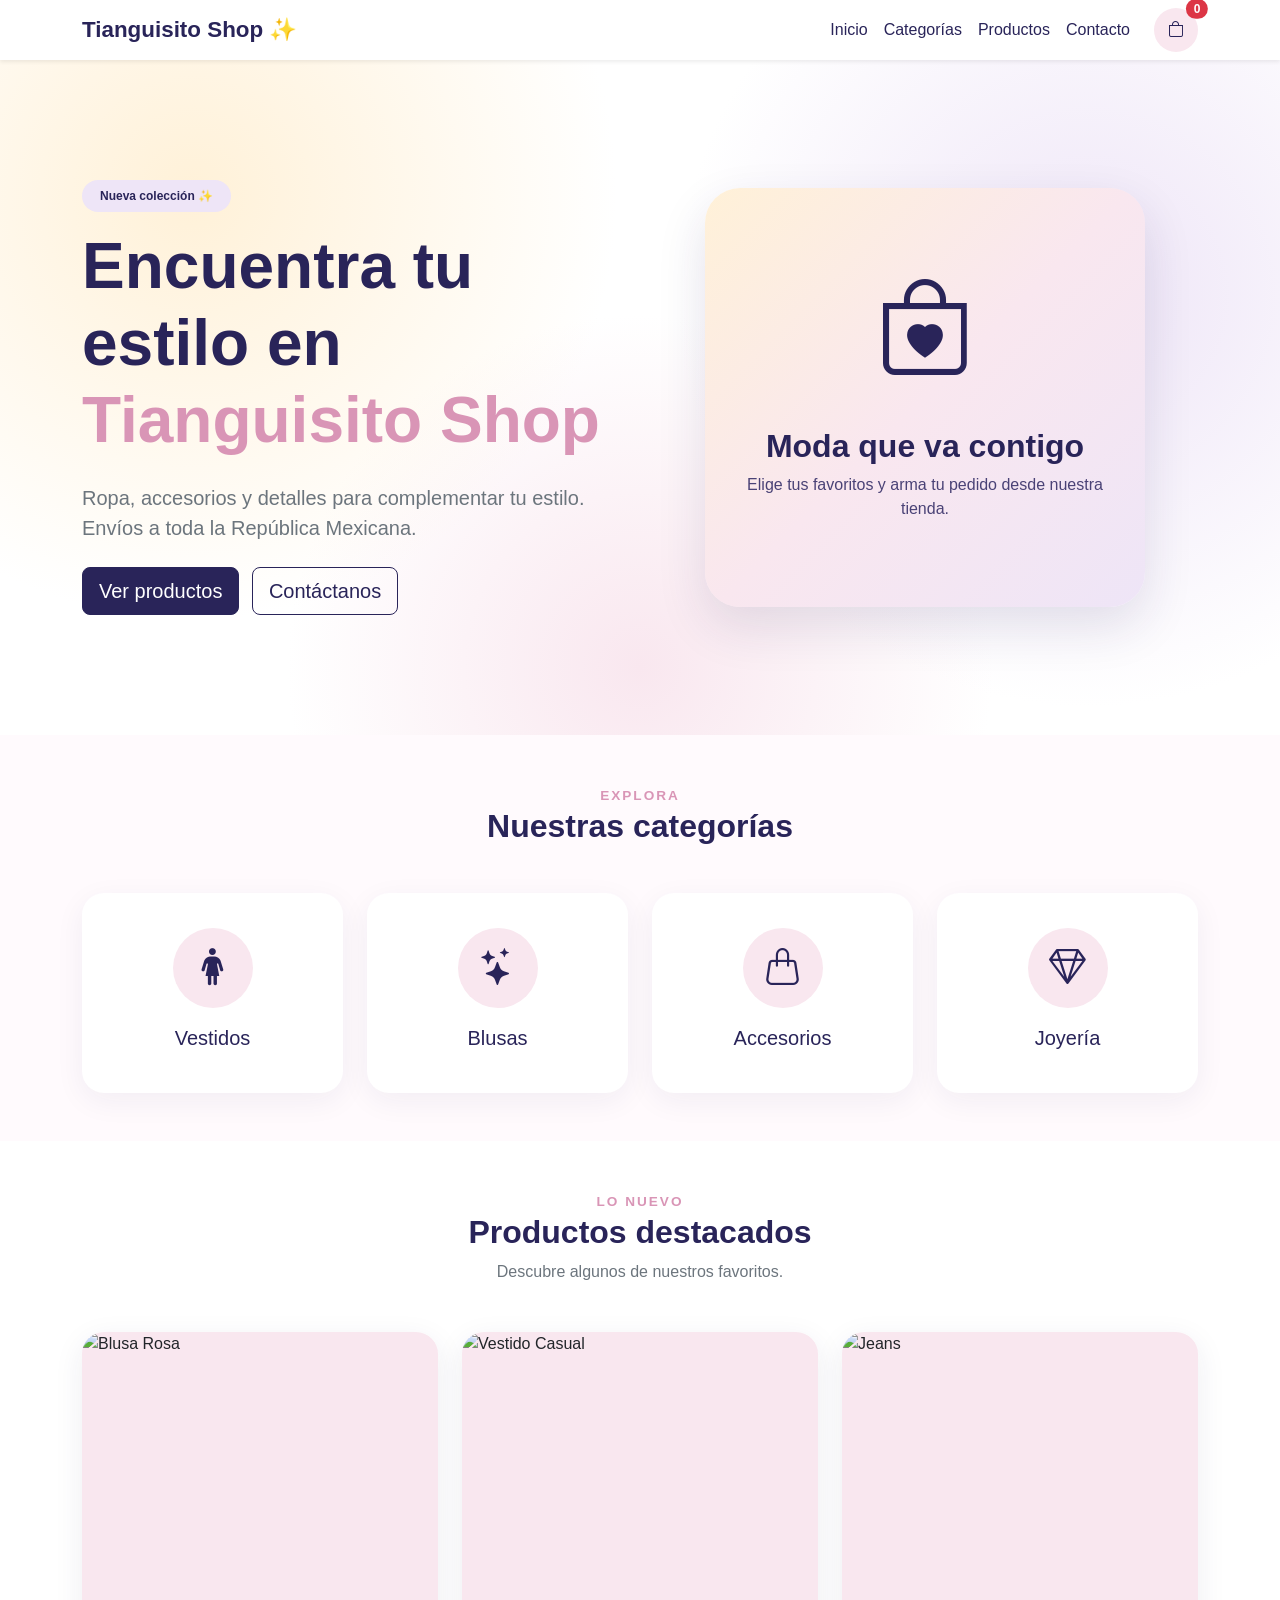
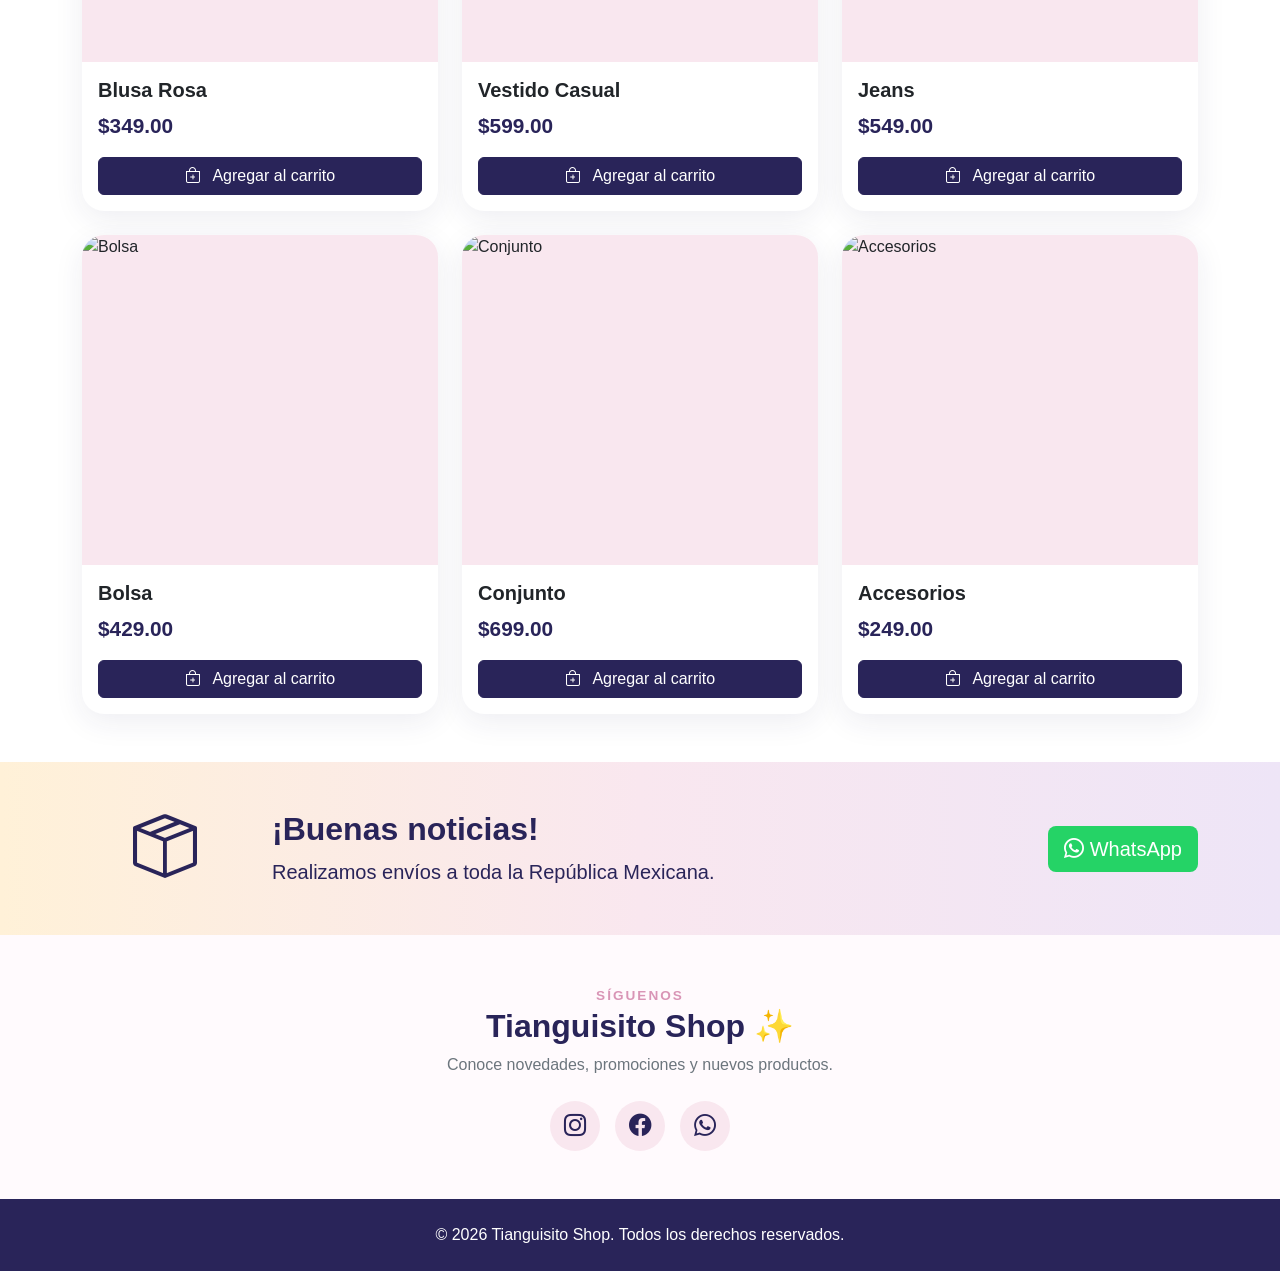
==== index.html @ 088460b4 "Primera version de Tianguisito Shop" ====
<!DOCTYPE html>
<html lang="es">
<head>
    <meta charset="UTF-8">
    <meta name="viewport" content="width=device-width, initial-scale=1.0">

    <title>Tianguisito Shop</title>

    <link
        href="https://cdn.jsdelivr.net/npm/bootstrap@5.3.8/dist/css/bootstrap.min.css"
        rel="stylesheet"
    >

    <link
        rel="stylesheet"
        href="https://cdn.jsdelivr.net/npm/bootstrap-icons@1.13.1/font/bootstrap-icons.min.css"
    >

    <link rel="stylesheet" href="css/styles.css">
</head>

<body>

    <nav class="navbar navbar-expand-lg navbar-light bg-white sticky-top shadow-sm">
        <div class="container">

            <a class="navbar-brand fw-bold brand-title" href="#">
                Tianguisito Shop ✨
            </a>

            <button
                class="navbar-toggler"
                type="button"
                data-bs-toggle="collapse"
                data-bs-target="#navbarPrincipal"
            >
                <span class="navbar-toggler-icon"></span>
            </button>

            <div class="collapse navbar-collapse" id="navbarPrincipal">

                <ul class="navbar-nav ms-auto align-items-lg-center">

                    <li class="nav-item">
                        <a class="nav-link" href="#inicio">Inicio</a>
                    </li>

                    <li class="nav-item">
                        <a class="nav-link" href="#categorias">Categorías</a>
                    </li>

                    <li class="nav-item">
                        <a class="nav-link" href="#productos">Productos</a>
                    </li>

                    <li class="nav-item">
                        <a class="nav-link" href="#contacto">Contacto</a>
                    </li>

                    <li class="nav-item ms-lg-3">

                        <button
                            class="btn btn-carrito position-relative"
                            type="button"
                            data-bs-toggle="offcanvas"
                            data-bs-target="#carritoOffcanvas"
                        >

                            <i class="bi bi-bag"></i>

                            <span
                                id="contadorCarrito"
                                class="position-absolute top-0 start-100 translate-middle badge rounded-pill bg-danger"
                            >
                                0
                            </span>

                        </button>

                    </li>

                </ul>

            </div>

        </div>
    </nav>


    <main>

        <section id="inicio" class="hero-section">

            <div class="container">

                <div class="row align-items-center min-vh-75">

                    <div class="col-lg-6 text-center text-lg-start py-5">

                        <span class="badge rounded-pill hero-badge mb-3">
                            Nueva colección ✨
                        </span>

                        <h1 class="display-3 fw-bold hero-title">
                            Encuentra tu estilo en
                            <span>Tianguisito Shop</span>
                        </h1>

                        <p class="lead text-secondary mt-4">
                            Ropa, accesorios y detalles para complementar tu estilo.
                            Envíos a toda la República Mexicana.
                        </p>

                        <div class="mt-4">

                            <a href="#productos" class="btn btn-principal btn-lg me-2">
                                Ver productos
                            </a>

                            <a href="#contacto" class="btn btn-outline-principal btn-lg">
                                Contáctanos
                            </a>

                        </div>

                    </div>


                    <div class="col-lg-6 text-center py-5">

                        <div class="hero-card">

                            <div class="hero-icon">
                                <i class="bi bi-bag-heart"></i>
                            </div>

                            <h2>Moda que va contigo</h2>

                            <p>
                                Elige tus favoritos y arma tu pedido desde nuestra tienda.
                            </p>

                        </div>

                    </div>

                </div>

            </div>

        </section>


        <section id="categorias" class="py-5">

            <div class="container">

                <div class="text-center mb-5">

                    <span class="section-subtitle">
                        Explora
                    </span>

                    <h2 class="fw-bold section-title">
                        Nuestras categorías
                    </h2>

                </div>


                <div class="row g-4">

                    <div class="col-6 col-md-3">

                        <div class="categoria-card text-center">

                            <div class="categoria-icon">
                                <i class="bi bi-person-standing-dress"></i>
                            </div>

                            <h5>Vestidos</h5>

                        </div>

                    </div>


                    <div class="col-6 col-md-3">

                        <div class="categoria-card text-center">

                            <div class="categoria-icon">
                                <i class="bi bi-stars"></i>
                            </div>

                            <h5>Blusas</h5>

                        </div>

                    </div>


                    <div class="col-6 col-md-3">

                        <div class="categoria-card text-center">

                            <div class="categoria-icon">
                                <i class="bi bi-handbag"></i>
                            </div>

                            <h5>Accesorios</h5>

                        </div>

                    </div>


                    <div class="col-6 col-md-3">

                        <div class="categoria-card text-center">

                            <div class="categoria-icon">
                                <i class="bi bi-gem"></i>
                            </div>

                            <h5>Joyería</h5>

                        </div>

                    </div>

                </div>

            </div>

        </section>


        <section id="productos" class="productos-section py-5">

            <div class="container">

                <div class="text-center mb-5">

                    <span class="section-subtitle">
                        Lo nuevo
                    </span>

                    <h2 class="fw-bold section-title">
                        Productos destacados
                    </h2>

                    <p class="text-secondary">
                        Descubre algunos de nuestros favoritos.
                    </p>

                </div>


                <div id="listaProductos" class="row g-4">
                </div>

            </div>

        </section>


        <section class="envios-section py-5">

            <div class="container">

                <div class="row align-items-center">

                    <div class="col-md-2 text-center mb-3 mb-md-0">

                        <i class="bi bi-box-seam display-3"></i>

                    </div>

                    <div class="col-md-7">

                        <h2 class="fw-bold">
                            ¡Buenas noticias!
                        </h2>

                        <p class="mb-0 fs-5">
                            Realizamos envíos a toda la República Mexicana.
                        </p>

                    </div>

                    <div class="col-md-3 text-md-end mt-4 mt-md-0">

                        <a
                            href="https://wa.me/525621906374"
                            target="_blank"
                            class="btn btn-whatsapp btn-lg"
                        >
                            <i class="bi bi-whatsapp"></i>
                            WhatsApp
                        </a>

                    </div>

                </div>

            </div>

        </section>


        <section id="contacto" class="py-5">

            <div class="container text-center">

                <span class="section-subtitle">
                    Síguenos
                </span>

                <h2 class="section-title fw-bold">
                    Tianguisito Shop ✨
                </h2>

                <p class="text-secondary mb-4">
                    Conoce novedades, promociones y nuevos productos.
                </p>

                <div class="social-links">

                    <a href="#" class="social-button">
                        <i class="bi bi-instagram"></i>
                    </a>

                    <a href="#" class="social-button">
                        <i class="bi bi-facebook"></i>
                    </a>

                    <a
                        href="https://wa.me/525621906374"
                        target="_blank"
                        class="social-button"
                    >
                        <i class="bi bi-whatsapp"></i>
                    </a>

                </div>

            </div>

        </section>

    </main>


    <footer class="footer py-4">

        <div class="container text-center">

            <p class="mb-0">
                © 2026 Tianguisito Shop. Todos los derechos reservados.
            </p>

        </div>

    </footer>


    <div
        class="offcanvas offcanvas-end"
        tabindex="-1"
        id="carritoOffcanvas"
    >

        <div class="offcanvas-header">

            <h5 class="offcanvas-title fw-bold">
                <i class="bi bi-bag me-2"></i>
                Tu carrito
            </h5>

            <button
                type="button"
                class="btn-close"
                data-bs-dismiss="offcanvas"
            ></button>

        </div>


        <div class="offcanvas-body d-flex flex-column">

            <div id="contenidoCarrito" class="flex-grow-1">
            </div>

            <div class="border-top pt-3">

                <div class="d-flex justify-content-between fs-5 fw-bold mb-3">

                    <span>Total</span>

                    <span id="totalCarrito">
                        $0.00
                    </span>

                </div>

                <button
                    id="btnComprar"
                    class="btn btn-principal w-100 btn-lg"
                >
                    <i class="bi bi-whatsapp me-2"></i>
                    Realizar pedido
                </button>

            </div>

        </div>

    </div>


    <script
        src="https://cdn.jsdelivr.net/npm/bootstrap@5.3.8/dist/js/bootstrap.bundle.min.js">
    </script>

    <script src="js/app.js"></script>

</body>
</html>
---- css/styles.css ----
:root {
    --rosa-claro: #f9e7ef;
    --rosa: #e8bfd1;
    --rosa-fuerte: #d995b6;

    --lila-claro: #eee5f7;
    --lila: #d9c3eb;

    --crema: #fff1d8;

    --morado: #292459;
    --morado-claro: #4a4276;

    --blanco: #ffffff;
    --gris: #737373;
    --fondo: #fffafd;
}


html {
    scroll-behavior: smooth;
}


body {
    background-color: var(--fondo);
    color: var(--morado);
    font-family: Arial, Helvetica, sans-serif;
}


.brand-title {
    color: var(--morado);
    font-size: 1.4rem;
}


.nav-link {
    color: var(--morado);
    font-weight: 500;
}


.nav-link:hover {
    color: var(--rosa-fuerte);
}


.btn-carrito {
    background-color: var(--rosa-claro);
    color: var(--morado);
    border-radius: 50%;
    width: 44px;
    height: 44px;
}


.btn-carrito:hover {
    background-color: var(--rosa);
}


.min-vh-75 {
    min-height: 75vh;
}


.hero-section {
    background:
        radial-gradient(circle at 15% 20%, var(--crema), transparent 35%),
        radial-gradient(circle at 85% 35%, var(--lila-claro), transparent 35%),
        radial-gradient(circle at 50% 90%, var(--rosa-claro), transparent 40%),
        var(--blanco);
}


.hero-title {
    color: var(--morado);
}


.hero-title span {
    color: var(--rosa-fuerte);
}


.hero-badge {
    background-color: var(--lila-claro);
    color: var(--morado);
    padding: 10px 18px;
}


.hero-card {
    max-width: 440px;
    margin: auto;
    padding: 70px 35px;
    border-radius: 35px;

    background:
        linear-gradient(
            135deg,
            var(--crema),
            var(--rosa-claro),
            var(--lila-claro)
        );

    box-shadow: 0 20px 50px rgba(41, 36, 89, 0.12);
}


.hero-card h2 {
    font-weight: bold;
}


.hero-card p {
    color: var(--morado-claro);
}


.hero-icon {
    font-size: 6rem;
    color: var(--morado);
    margin-bottom: 25px;
}


.btn-principal {
    background-color: var(--morado);
    border-color: var(--morado);
    color: white;
}


.btn-principal:hover {
    background-color: var(--morado-claro);
    border-color: var(--morado-claro);
    color: white;
}


.btn-outline-principal {
    border-color: var(--morado);
    color: var(--morado);
}


.btn-outline-principal:hover {
    background-color: var(--morado);
    color: white;
}


.section-subtitle {
    color: var(--rosa-fuerte);
    text-transform: uppercase;
    letter-spacing: 2px;
    font-size: 0.85rem;
    font-weight: bold;
}


.section-title {
    color: var(--morado);
}


.categoria-card {
    background-color: white;
    padding: 35px 15px;
    border-radius: 22px;
    height: 100%;
    transition: all 0.25s ease;
    box-shadow: 0 8px 30px rgba(41, 36, 89, 0.06);
}


.categoria-card:hover {
    transform: translateY(-7px);
    box-shadow: 0 15px 35px rgba(41, 36, 89, 0.12);
}


.categoria-icon {
    width: 80px;
    height: 80px;
    margin: auto auto 18px;

    display: flex;
    align-items: center;
    justify-content: center;

    border-radius: 50%;

    background-color: var(--rosa-claro);
    color: var(--morado);

    font-size: 2.3rem;
}


.productos-section {
    background-color: white;
}


.product-card {
    border: 0;
    border-radius: 22px;
    overflow: hidden;

    box-shadow: 0 8px 30px rgba(41, 36, 89, 0.08);

    transition: all 0.25s ease;
}


.product-card:hover {
    transform: translateY(-6px);
    box-shadow: 0 15px 40px rgba(41, 36, 89, 0.15);
}


.product-image {
    height: 330px;
    object-fit: cover;
    background-color: var(--rosa-claro);
}


.product-price {
    color: var(--morado);
    font-size: 1.3rem;
    font-weight: bold;
}


.envios-section {
    background:
        linear-gradient(
            90deg,
            var(--crema),
            var(--rosa-claro),
            var(--lila-claro)
        );

    color: var(--morado);
}


.btn-whatsapp {
    background-color: #25d366;
    color: white;
    border: none;
}


.btn-whatsapp:hover {
    background-color: #1ebe5d;
    color: white;
}


.social-links {
    display: flex;
    justify-content: center;
    gap: 15px;
}


.social-button {
    width: 50px;
    height: 50px;

    display: flex;
    align-items: center;
    justify-content: center;

    border-radius: 50%;

    background-color: var(--rosa-claro);
    color: var(--morado);

    font-size: 1.4rem;

    text-decoration: none;

    transition: all 0.2s ease;
}


.social-button:hover {
    background-color: var(--morado);
    color: white;
    transform: translateY(-3px);
}


.footer {
    background-color: var(--morado);
    color: white;
}


.carrito-item {
    padding: 15px 0;
    border-bottom: 1px solid #eeeeee;
}


.carrito-item-name {
    font-weight: bold;
    color: var(--morado);
}


.carrito-controles button {
    width: 32px;
    height: 32px;
    padding: 0;
}


.carrito-vacio {
    text-align: center;
    color: var(--gris);
    padding: 50px 15px;
}


.carrito-vacio i {
    font-size: 3rem;
    display: block;
    margin-bottom: 15px;
}


@media (max-width: 768px) {

    .hero-title {
        font-size: 2.7rem;
    }

    .hero-card {
        padding: 45px 20px;
    }

    .product-image {
        height: 280px;
    }

}
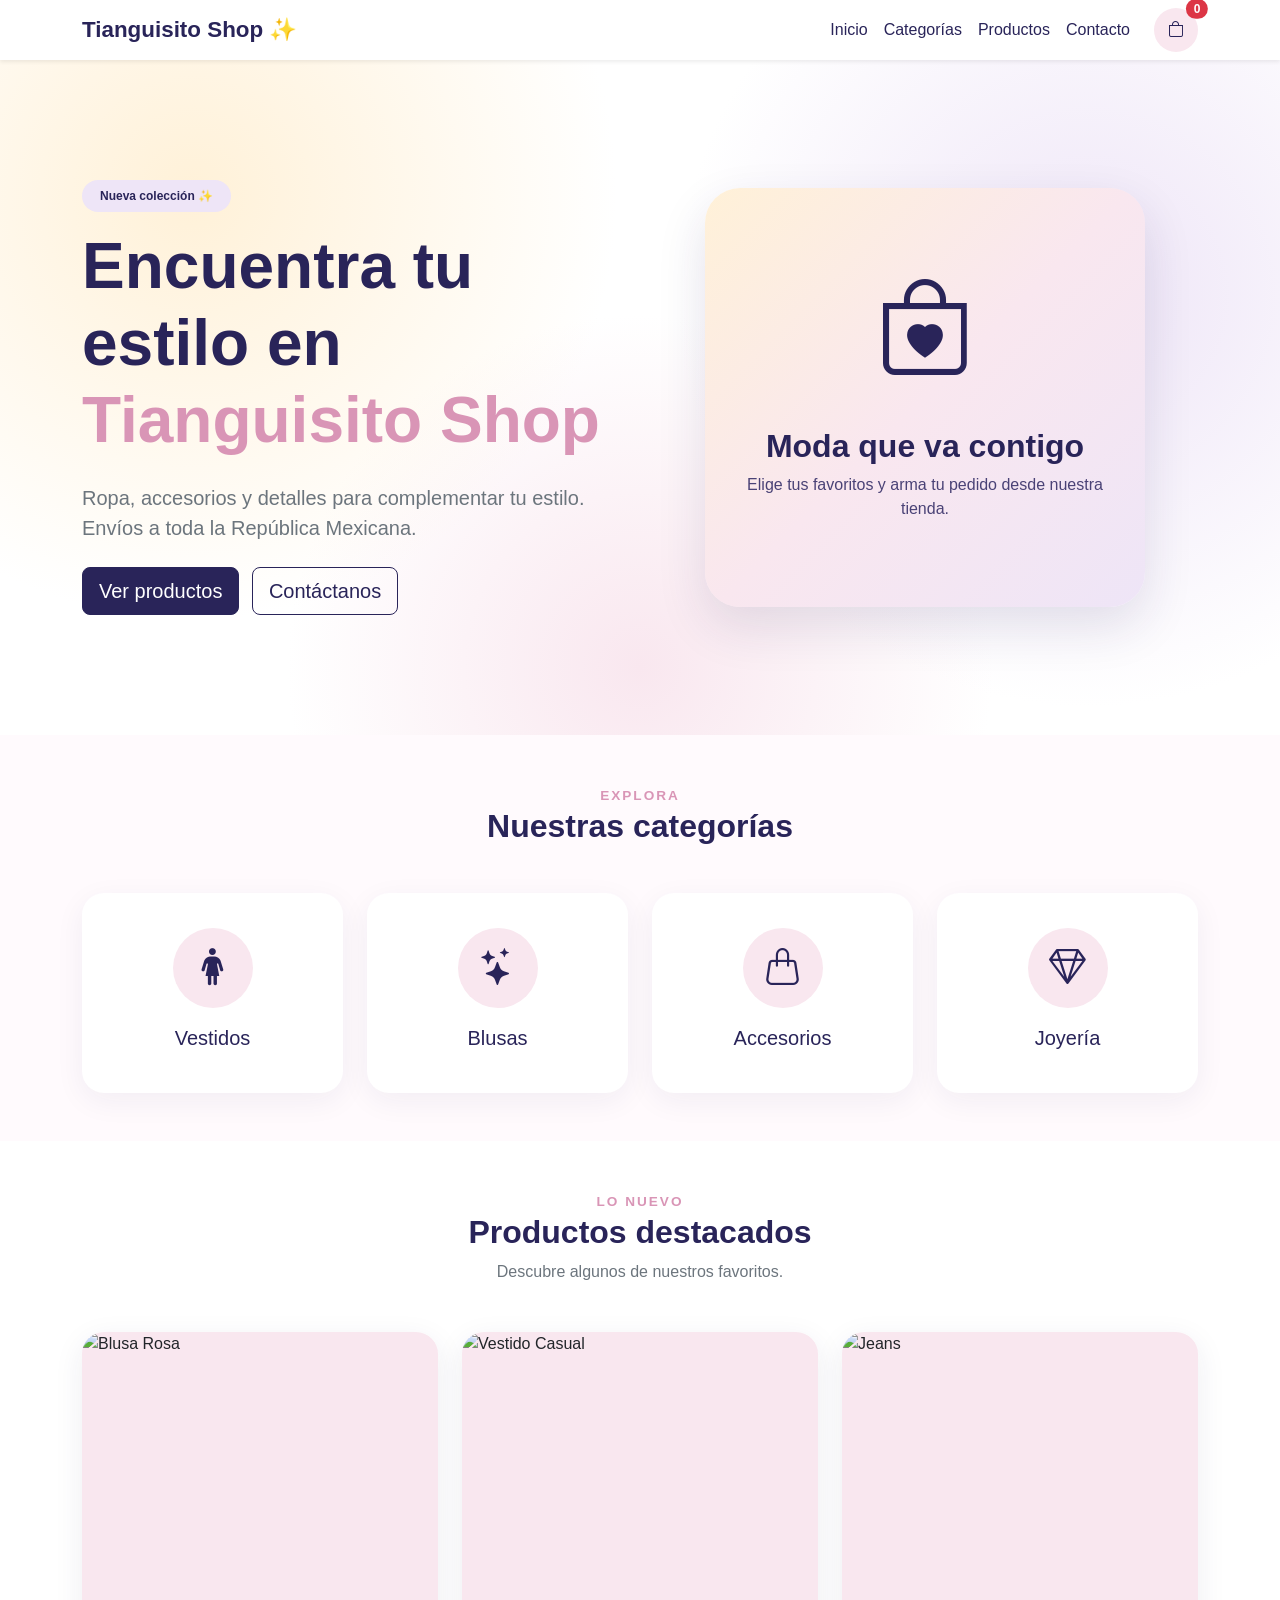
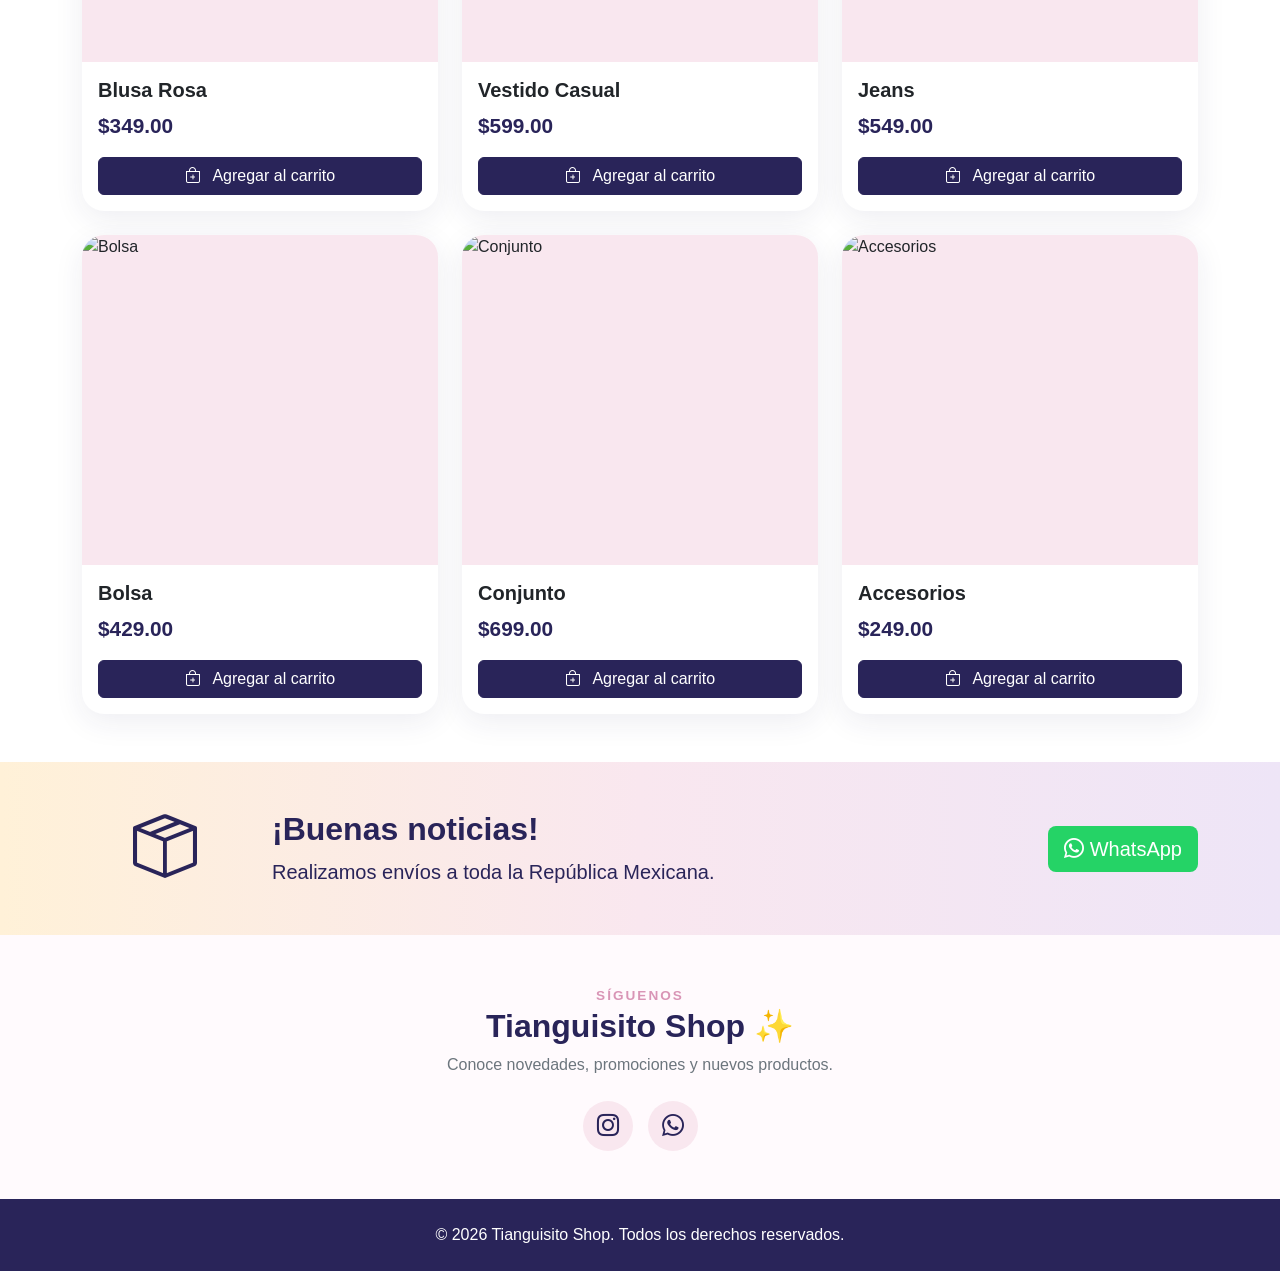
==== commit dba9563d: "FB comentado" ====
--- a/index.html
+++ b/index.html
@@ -327,13 +327,13 @@
 
                 <div class="social-links">
 
-                    <a href="#" class="social-button">
+                    <a href="https://www.instagram.com/tianguisitoshop?stkn=b3VwZTVtMXdteDBh" class="social-button">
                         <i class="bi bi-instagram"></i>
                     </a>
 
-                    <a href="#" class="social-button">
+                    <!--<a href="#" class="social-button">
                         <i class="bi bi-facebook"></i>
-                    </a>
+                    </a>-->
 
                     <a
                         href="https://wa.me/525621906374"
